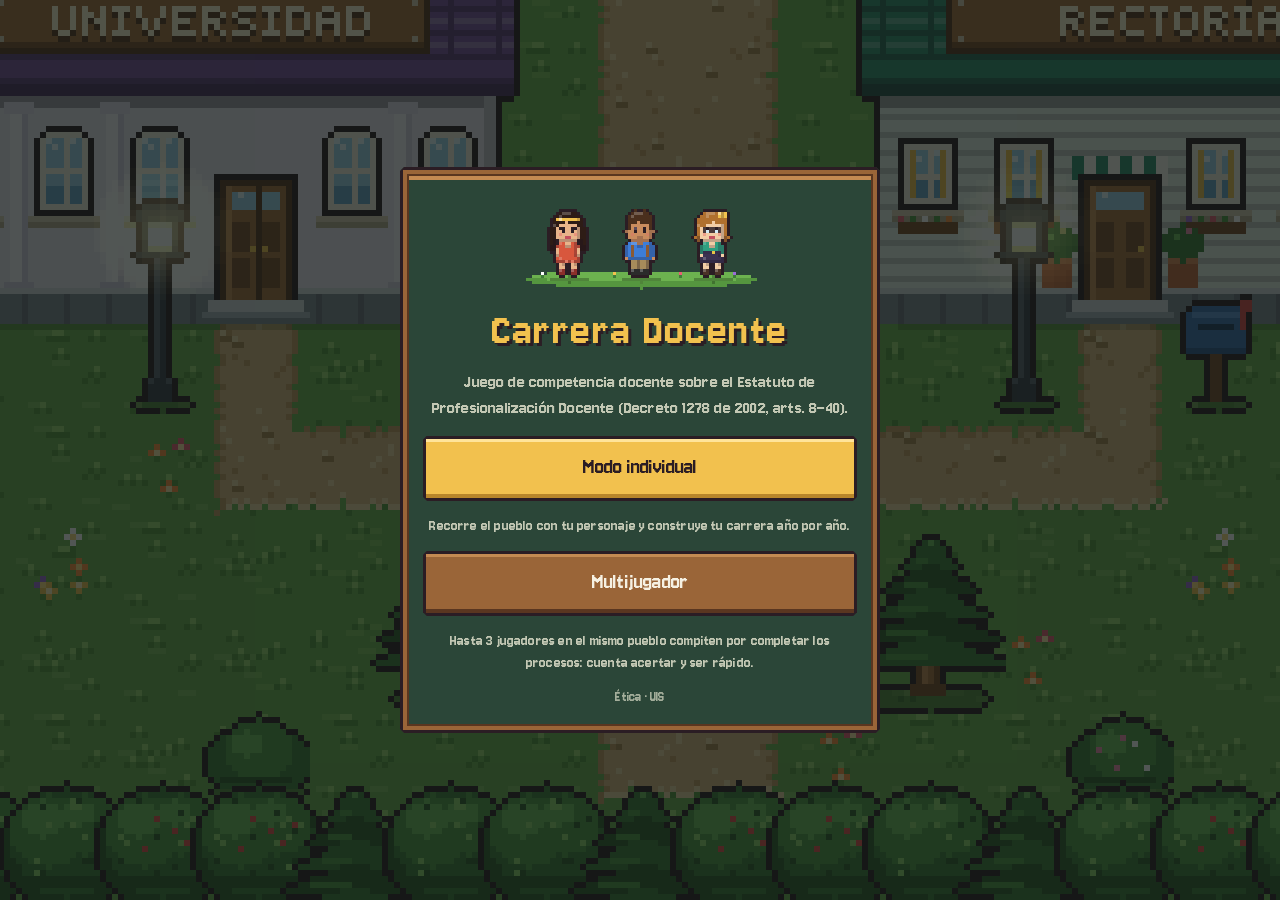
==== index.html @ 6995656c "Pixel art completo, paso a paso del concurso y bancos de preguntas de ejemplo - Mapa, edificios, per" ====
<!DOCTYPE html>
<html lang="es">
<head>
  <meta charset="UTF-8">
  <meta name="viewport" content="width=device-width, initial-scale=1.0, maximum-scale=1.0, user-scalable=no, viewport-fit=cover">
  <meta name="theme-color" content="#17241f">
  <title>Carrera Docente — Estatuto de Profesionalización</title>
  <link rel="preload" href="lib/fuentes/jersey-10-latin-400-normal.woff2" as="font" type="font/woff2" crossorigin>
  <link rel="stylesheet" href="estilos.css?v=20261116a">
</head>
<body class="modo-mapa">
  <div id="juego"></div>

  <!-- Barra superior -->
  <header id="hud" class="oculto">
    <div class="hud-cabecera">
      <span id="hud-avatar"></span>
      <div id="hud-objetivo">Objetivo</div>
    </div>
    <div id="hud-indicadores" class="indicadores"></div>
    <div class="hud-fila chips">
      <span class="chip" id="hud-anio">Año 1</span>
      <span class="chip" id="hud-situacion">Aspirante</span>
      <span class="chip" id="hud-arts">0</span>
    </div>
  </header>

  <div id="aviso"></div>

  <!-- Interior de un edificio / carta -->
  <section id="interior" class="oculto">
    <div class="int-caja">
      <div class="int-cabecera">
        <span id="int-icono"></span>
        <div>
          <div id="int-nombre">Edificio</div>
          <div id="int-arts"></div>
        </div>
      </div>
      <div id="int-cuerpo"></div>
      <div id="int-pie"></div>
    </div>
  </section>

  <!-- Menú principal -->
  <section id="menu" class="pantalla">
    <div class="pantalla-caja">
      <div id="menu-escena" class="escena-menu"></div>
      <h1 id="titulo">Carrera Docente</h1>
      <p id="subtitulo" class="suave centrado"></p>
      <button id="btn-individual" class="btn-principal btn-grande">Modo individual</button>
      <p class="suave pequeno centrado">Recorre el pueblo con tu personaje y construye tu carrera año por año.</p>
      <a href="multijugador.html" class="btn-secundario btn-enlace btn-grande">Multijugador</a>
      <p class="suave pequeno centrado">Hasta 3 jugadores en el mismo pueblo compiten por completar los procesos: cuenta acertar y ser rápido.</p>
      <p id="creditos" class="pie"></p>
    </div>
  </section>

  <!-- 1. Indicaciones -->
  <section id="indicacion" class="pantalla oculto">
    <div class="pantalla-caja">
      <h2>Indicaciones</h2>
      <div id="ind-texto" class="indicacion"></div>
      <ul id="ind-lista" class="instrucciones"></ul>
      <button id="btn-ind-seguir" class="btn-principal btn-grande">Continuar</button>
      <button id="btn-ind-volver" class="btn-secundario">Volver</button>
    </div>
  </section>

  <!-- 2. Selección de personaje -->
  <section id="seleccion" class="pantalla oculto">
    <div class="pantalla-caja ancha">
      <h2 id="sel-titulo">Escoge un personaje</h2>
      <p class="suave centrado">Cada uno empieza con indicadores distintos.</p>
      <div id="lista-personajes" class="lista-personajes"></div>
      <div class="barra-fija">
        <button id="btn-sel-seguir" class="btn-principal btn-grande" disabled>Toca un personaje</button>
      </div>
      <button id="btn-volver-menu" class="btn-secundario">Volver</button>
    </div>
  </section>

  <!-- 3. El concurso docente (art. 7) -->
  <section id="intro-concurso" class="pantalla oculto">
    <div class="pantalla-caja">
      <div id="ic-escena" class="icono-grande"></div>
      <h2 id="ic-titulo">Concurso docente</h2>
      <div id="ic-texto" class="indicacion"></div>
      <button id="btn-ic-seguir" class="btn-principal btn-grande">Ver la convocatoria</button>
    </div>
  </section>

  <!-- 4. Convocatoria e inscripción -->
  <section id="convocatoria" class="pantalla oculto">
    <div class="pantalla-caja">
      <h2 id="cv-titulo">Convocatoria</h2>
      <div class="convocatoria">
        <div id="cv-emisor" class="conv-emisor"></div>
        <p id="cv-texto" class="conv-texto"></p>
      </div>
      <div id="cv-resultado" class="oculto"></div>
      <button id="btn-inscribirse" class="btn-principal btn-grande">Inscribirse</button>
      <button id="btn-ir-mapa" class="btn-principal btn-grande oculto">Ir al pueblo</button>
    </div>
  </section>

  <!-- Pantalla final -->
  <section id="final" class="pantalla oculto">
    <div class="pantalla-caja">
      <div class="icono-grande" id="fin-icono"></div>
      <h2 id="fin-titulo">Fin</h2>
      <p id="fin-texto" class="centrado"></p>
      <ul id="fin-indicadores" class="lista-articulos"></ul>
      <p class="suave">Tu trayectoria:</p>
      <ul id="fin-historial" class="historial"></ul>
      <p class="suave">Artículos que descubriste:</p>
      <ul id="fin-articulos" class="lista-articulos"></ul>
      <button id="btn-reiniciar" class="btn-principal btn-grande">Jugar de nuevo</button>
    </div>
  </section>

  <script src="lib/phaser.min.js?v=20261116a"></script>
  <script src="mapa.js?v=20261116a"></script>
  <script src="contenido.js?v=20261116a"></script>
  <script src="pixel.js?v=20261116a"></script>
  <script src="comun.js?v=20261116a"></script>
  <script src="sprites.js?v=20261116a"></script>
  <script src="juego.js?v=20261116a"></script>
</body>
</html>
---- estilos.css ----
/* ==========================================================================
   ESTILOS — interfaz en pixel art: pizarra, madera, tiza y papel.
   ========================================================================== */

/* Jersey 10 (OFL): fuente pixelada con letras bien diferenciadas (la C no parece O) */
@font-face {
  font-family: "Jersey 10";
  src: url("lib/fuentes/jersey-10-latin-400-normal.woff2") format("woff2");
  font-weight: 100 900;
  font-style: normal;
  font-display: swap;
}

:root {
  --fondo: #17241f;
  --pizarra: #2b4638;
  --pizarra-2: #345542;
  --pizarra-osc: #1f3329;
  --madera: #9a6538;
  --madera-clara: #c48a52;
  --madera-osc: #5a3620;
  --tiza: #f6f1e3;
  --tiza-suave: #c3c8b4;
  --acento: #f2c14e;
  --acento-claro: #ffe49a;
  --acento-osc: #b8862a;
  --papel: #f6ecd2;
  --papel-osc: #d6c39b;
  --tinta: #2b1d24;
  --contorno: #2b1d24;
  --bien: #79c96e;
  --bien-osc: #3f8a46;
  --mal: #e0685a;
  --mal-osc: #9c3e34;
  --exp: #e0a458;
  --form: #8fb8ff;
  --pop: #f2c14e;
  --des: #79c96e;
  --muesca: polygon(4px 0, calc(100% - 4px) 0, 100% 4px, 100% calc(100% - 4px), calc(100% - 4px) 100%, 4px 100%, 0 calc(100% - 4px), 0 4px);
}

* { box-sizing: border-box; margin: 0; padding: 0; font-synthesis: none; }

html {
  -webkit-text-size-adjust: 100%;
  text-size-adjust: 100%;
}
html, body {
  width: 100%;
  height: 100%;
  overflow: hidden;
  background: var(--fondo);
  color: var(--tiza);
  font-family: "Jersey 10", ui-monospace, monospace;
  font-size: 19px;
  line-height: 1.35;
  letter-spacing: .01em;
  -webkit-tap-highlight-color: transparent;
  -webkit-user-select: none;
  user-select: none;
}
img, canvas { image-rendering: pixelated; image-rendering: crisp-edges; }
.ico-px { image-rendering: pixelated; vertical-align: middle; flex-shrink: 0; }
.retrato-px { image-rendering: pixelated; display: block; }

#juego { position: fixed; inset: 0; height: 100vh; height: 100dvh; touch-action: none; }
#juego canvas { display: block; }
.oculto { display: none !important; }

h1, h2, h3 { font-weight: 400; letter-spacing: .03em; }
h1 { font-size: 2.4rem; line-height: 1.1; text-align: center; color: var(--acento); text-shadow: 3px 3px 0 var(--contorno); }
h2 { font-size: 1.6rem; color: var(--acento); text-align: center; text-shadow: 2px 2px 0 var(--contorno); }
h3 { font-size: 1.15rem; color: var(--acento); }
.suave { color: var(--tiza-suave); }
.centrado { text-align: center; }
.pequeno { font-size: .85rem; }

/* ======================= marcos y botones pixel ======================= */

.px-panel {
  background: var(--pizarra);
  border: 3px solid var(--contorno);
  box-shadow: inset 0 0 0 4px var(--madera), inset 0 0 0 6px var(--madera-osc), inset 0 6px 0 4px var(--madera-clara);
  clip-path: var(--muesca);
}

button, .btn-enlace {
  font: inherit;
  font-weight: 400;
  cursor: pointer;
  border: 3px solid var(--contorno);
  border-radius: 0;
  padding: 11px 14px 13px;
  text-align: left;
  color: var(--tiza);
  background: var(--pizarra-2);
  box-shadow: inset 0 -4px 0 0 var(--pizarra-osc), inset 0 3px 0 0 rgba(255,255,255,.12);
  clip-path: var(--muesca);
  touch-action: manipulation;
  -webkit-tap-highlight-color: transparent;
  transition: transform .06s;
}
button:active:not(:disabled), .btn-enlace:active { transform: translateY(2px); box-shadow: inset 0 -2px 0 0 var(--pizarra-osc); }
button:disabled { opacity: .45; cursor: not-allowed; }
.btn-enlace { display: block; text-decoration: none; text-align: center; }

.btn-principal {
  background: var(--acento);
  color: var(--tinta);
  text-align: center;
  width: 100%;
  font-weight: 400;
  box-shadow: inset 0 -4px 0 0 var(--acento-osc), inset 0 3px 0 0 var(--acento-claro);
}
.btn-principal:active:not(:disabled) { box-shadow: inset 0 -2px 0 0 var(--acento-osc); }
.btn-opcion { width: 100%; }
.btn-secundario {
  background: var(--madera);
  color: var(--tiza);
  text-align: center;
  width: 100%;
  box-shadow: inset 0 -4px 0 0 var(--madera-osc), inset 0 3px 0 0 var(--madera-clara);
}
.btn-grande { font-size: 1.15rem; padding: 14px 16px 16px; }
.btn-centrado { text-align: center; }
@media (hover: hover) {
  .btn-opcion:hover:not(:disabled) { filter: brightness(1.1); }
  .btn-principal:hover:not(:disabled), .btn-secundario:hover:not(:disabled) { filter: brightness(1.06); }
}

.chip {
  display: inline-flex;
  align-items: center;
  gap: 5px;
  font-size: .78rem;
  font-weight: 400;
  padding: 2px 8px 3px;
  background: var(--pizarra-osc);
  border: 2px solid var(--contorno);
  color: var(--tiza);
  white-space: nowrap;
}

/* ============================ barra superior ============================ */

#hud {
  position: fixed;
  top: 0; left: 0; right: 0;
  z-index: 10;
  max-width: 660px;
  margin: 0 auto;
  padding: max(10px, env(safe-area-inset-top)) 14px 11px;
  background: var(--pizarra);
  border: 3px solid var(--contorno);
  border-top: none;
  box-shadow: inset 0 -4px 0 0 var(--madera), inset 0 -6px 0 0 var(--madera-osc), 0 4px 0 0 rgba(0,0,0,.25);
  pointer-events: none;
}
.hud-cabecera { display: flex; align-items: center; gap: 8px; margin-bottom: 6px; }
#hud-avatar { display: flex; flex-shrink: 0; }
#hud-objetivo { font-size: .9rem; font-weight: 400; color: var(--acento); line-height: 1.2; text-shadow: 1px 1px 0 var(--contorno); }
.hud-fila { display: flex; align-items: center; gap: 8px; }
.hud-fila.chips { margin-top: 7px; flex-wrap: wrap; gap: 6px; }

.indicadores { display: grid; grid-template-columns: 1fr 1fr; gap: 5px 14px; }
.ind { display: flex; align-items: center; gap: 6px; font-size: .8rem; }
.ind-valor { min-width: 2.2ch; text-align: right; font-weight: 400; font-size: .82rem; }
.barra {
  position: relative;
  flex: 1;
  height: 11px;
  background: var(--pizarra-osc);
  border: 2px solid var(--contorno);
}
.barra-relleno {
  height: 100%;
  width: 50%;
  background: var(--acento);
  background-image: repeating-linear-gradient(90deg, transparent 0 5px, rgba(0,0,0,.22) 5px 6px), linear-gradient(rgba(255,255,255,.28) 0 2px, transparent 2px);
  transition: width .5s steps(10);
}
.barra-relleno.ind-experiencia { background-color: var(--exp); }
.barra-relleno.ind-formacion { background-color: var(--form); }
.barra-relleno.ind-popularidad { background-color: var(--pop); }
.barra-relleno.ind-desempeno { background-color: var(--des); }

/* =============================== avisos =============================== */

#aviso {
  position: fixed;
  left: 50%;
  top: calc(var(--alto-hud, 0px) + 12px);
  transform: translate(-50%, -12px);
  z-index: 15;
  display: flex;
  align-items: center;
  gap: 8px;
  max-width: min(92vw, 460px);
  padding: 9px 14px 10px;
  background: var(--papel);
  color: var(--tinta);
  border: 3px solid var(--contorno);
  box-shadow: inset 0 -3px 0 0 var(--papel-osc), 0 4px 0 0 rgba(0,0,0,.3);
  clip-path: var(--muesca);
  font-weight: 400;
  font-size: .92rem;
  line-height: 1.25;
  opacity: 0;
  transition: opacity .2s, transform .2s;
  pointer-events: none;
}
#aviso.visible { opacity: 1; transform: translate(-50%, 0); }

/* ======================= panel de edificios y cartas ======================= */

#interior {
  position: fixed;
  inset: 0;
  z-index: 20;
  background: rgba(10, 16, 13, .55);
  display: flex;
  align-items: flex-end;
  justify-content: center;
  animation: aparecer .2s;
}
.int-caja {
  width: 100%;
  max-width: 660px;
  max-height: 88vh;
  max-height: 88dvh;
  display: flex;
  flex-direction: column;
  background: var(--pizarra);
  border: 3px solid var(--contorno);
  border-bottom: none;
  box-shadow: inset 0 4px 0 0 var(--madera), inset 0 6px 0 0 var(--madera-osc), inset 4px 0 0 0 var(--madera), inset -4px 0 0 0 var(--madera);
  animation: subir .25s steps(5);
}
.int-cabecera {
  display: flex;
  align-items: center;
  gap: 12px;
  padding: 16px 18px 12px;
  border-bottom: 3px dashed rgba(246, 241, 227, .22);
  margin: 0 4px;
}
#int-icono { display: flex; }
#int-nombre { font-weight: 400; font-size: 1.15rem; text-shadow: 2px 2px 0 var(--contorno); }
#int-arts { font-size: .8rem; color: var(--acento); }
#int-cuerpo {
  padding: 14px 18px 0;
  overflow-y: auto;
  display: flex;
  flex-direction: column;
  gap: 13px;
  -webkit-overflow-scrolling: touch;
  overscroll-behavior: contain;
}
#int-cuerpo { flex: 1 1 auto; min-height: 0; }
#int-cuerpo > :last-child { margin-bottom: 14px; }
/* pie del panel: los botones siempre visibles, sin tapar el contenido */
#int-pie {
  flex: none;
  display: flex;
  flex-direction: column;
  gap: 8px;
  margin: 0 4px;
  padding: 11px 14px max(14px, env(safe-area-inset-bottom));
  border-top: 3px dashed rgba(246, 241, 227, .22);
}
#int-pie:empty { display: none; }

.personaje { font-weight: 400; color: var(--acento); font-size: .95rem; display: flex; align-items: center; gap: 8px; }
.paso { font-size: .78rem; font-weight: 400; text-transform: uppercase; letter-spacing: .08em; color: var(--tiza-suave); }
.titulo-carta { color: var(--acento); font-size: 1.05rem; }
.globo {
  background: var(--pizarra-osc);
  border: 2px solid rgba(246, 241, 227, .25);
  padding: 11px 13px;
  white-space: pre-line;
  font-size: 1rem;
}
.respuesta-elegida { color: var(--tiza-suave); border-left: 4px solid var(--acento); padding-left: 10px; }
.alerta {
  background: var(--papel);
  color: var(--tinta);
  border: 3px solid var(--contorno);
  box-shadow: inset 0 -3px 0 0 var(--papel-osc);
  padding: 10px 12px;
  font-size: .92rem;
  font-weight: 400;
}

/* ============ la pregunta se distingue de las respuestas ============ */

.enunciado {
  font-size: 1.15rem;
  font-weight: 400;
  line-height: 1.38;
  color: var(--tiza);
  padding: 2px 0 2px 12px;
  border-left: 5px solid var(--acento);
  white-space: pre-line;
  text-shadow: 1px 1px 0 var(--contorno);
}
.elige { font-size: .74rem; font-weight: 400; text-transform: uppercase; letter-spacing: .1em; color: var(--tiza-suave); margin-bottom: -5px; }
.opciones { display: flex; flex-direction: column; gap: 10px; }
.opciones.respuestas { counter-reset: respuesta; }
.opciones.respuestas .btn-opcion {
  counter-increment: respuesta;
  display: flex;
  align-items: center;
  gap: 12px;
  background: var(--papel);
  color: var(--tinta);
  box-shadow: inset 0 -4px 0 0 var(--papel-osc), inset 0 3px 0 0 #fffaf0;
  font-size: .98rem;
  line-height: 1.3;
}
.opciones.respuestas .btn-opcion::before {
  content: counter(respuesta, upper-alpha);
  flex: 0 0 28px;
  height: 28px;
  display: grid;
  place-items: center;
  background: var(--madera);
  color: var(--tiza);
  border: 2px solid var(--contorno);
  font-weight: 400;
  font-size: .9rem;
  box-shadow: inset 0 -3px 0 0 var(--madera-osc);
}
/* Modo prueba: la correcta en verde y las incorrectas en rojo */
.opciones.respuestas .btn-opcion.op-correcta { background: #b8e3a3; box-shadow: inset 0 -4px 0 0 #6fae5e, inset 0 3px 0 0 #dcf3cf; }
.opciones.respuestas .btn-opcion.op-incorrecta { background: #f1aaa0; box-shadow: inset 0 -4px 0 0 #c4675b, inset 0 3px 0 0 #fbd6d0; }
.opciones.respuestas .btn-opcion.op-correcta::before { background: var(--bien-osc); }
.opciones.respuestas .btn-opcion.op-incorrecta::before { background: var(--mal-osc); }
.aviso-prueba { font-size: .74rem; color: var(--tiza-suave); text-align: center; margin-top: -4px; }

/* ===================== resultados y artículos ===================== */

.tarjeta-articulo {
  background: var(--papel);
  color: var(--tinta);
  border: 3px solid var(--contorno);
  box-shadow: inset 0 -4px 0 0 var(--papel-osc), inset 0 3px 0 0 #fffaf0;
  clip-path: var(--muesca);
  padding: 12px 14px 14px;
}
.art-titulo { display: flex; align-items: center; gap: 7px; font-weight: 400; font-size: .82rem; letter-spacing: .04em; text-transform: uppercase; color: #7a4f1a; }
.tarjeta-articulo p { margin-top: 6px; }

.efectos { display: flex; flex-wrap: wrap; gap: 6px; }
.efecto { display: inline-flex; align-items: center; gap: 5px; font-weight: 400; padding: 3px 9px; font-size: .85rem; border: 2px solid var(--contorno); }
.efecto.positivo { background: #c9eebd; color: #1f5a2a; }
.efecto.negativo { background: #f6cdc6; color: #7a2418; }
.efecto.neutro { background: #e9e4d4; color: #4a4a4a; }

.tabla { background: var(--pizarra-osc); border: 2px solid rgba(246,241,227,.2); padding: 6px 12px; }
.fila { display: flex; justify-content: space-between; gap: 12px; padding: 7px 0; border-bottom: 2px dashed rgba(246,241,227,.14); font-size: .92rem; }
.fila:last-child { border-bottom: none; }
.fila.total { font-weight: 400; color: var(--acento); font-size: 1.02rem; }
.fila-valor { font-weight: 400; white-space: nowrap; }
.fila-nota { font-size: .78rem; color: var(--tiza-suave); margin-top: 2px; }
.fila-texto { display: flex; flex-direction: column; }

.oportunidad { padding: 11px 13px; font-weight: 400; border: 3px solid var(--contorno); clip-path: var(--muesca); display: flex; align-items: center; gap: 10px; }
.oportunidad.vacante { background: #bfe6b0; color: #1f4a22; box-shadow: inset 0 -4px 0 0 #7cb86b; }
.oportunidad.provisional { background: #f7df9a; color: #5a4210; box-shadow: inset 0 -4px 0 0 #c9a54a; }
.oportunidad.reemplazo, .oportunidad.ninguna { background: #f3b9ae; color: #5a1e14; box-shadow: inset 0 -4px 0 0 #c47466; }

.resultado-pregunta { padding: 14px; text-align: center; display: flex; flex-direction: column; align-items: center; gap: 4px; border: 3px solid var(--contorno); clip-path: var(--muesca); }
.resultado-pregunta.bien { background: #bfe6b0; color: #1f4a22; box-shadow: inset 0 -4px 0 0 #7cb86b; }
.resultado-pregunta.mal { background: #f3b9ae; color: #5a1e14; box-shadow: inset 0 -4px 0 0 #c47466; }
.resultado-pregunta.neutro { background: var(--papel); color: var(--tinta); box-shadow: inset 0 -4px 0 0 var(--papel-osc); }
.rp-titulo { font-weight: 400; font-size: 1.25rem; }
.rp-puntos { font-weight: 400; }

/* ========================= pantallas completas ========================= */

.pantalla {
  position: fixed;
  inset: 0;
  z-index: 30;
  height: 100vh;
  height: 100dvh;
  background: rgba(14, 22, 18, .72);
  display: flex;
  align-items: flex-start;
  justify-content: center;
  padding: 18px 14px;
  overflow-y: auto;
  -webkit-overflow-scrolling: touch;
}
.pantalla-caja {
  width: 100%;
  max-width: 480px;
  margin: auto 0;
  display: flex;
  flex-direction: column;
  gap: 14px;
  padding: 22px 20px 22px;
  background: var(--pizarra);
  border: 3px solid var(--contorno);
  box-shadow: inset 0 0 0 4px var(--madera), inset 0 0 0 6px var(--madera-osc), inset 0 6px 0 4px var(--madera-clara);
  clip-path: var(--muesca);
  animation: aparecer .25s;
}
.pantalla-caja.ancha { max-width: 760px; }
.icono-grande { display: flex; justify-content: center; }
.pie { font-size: .78rem; color: var(--tiza-suave); text-align: center; opacity: .8; }

.instrucciones { list-style: none; display: flex; flex-direction: column; gap: 8px; background: var(--pizarra-osc); border: 2px solid rgba(246,241,227,.2); padding: 11px 13px; font-size: .92rem; }
.instrucciones li { display: flex; align-items: flex-start; gap: 8px; }
.indicacion { background: var(--papel); color: var(--tinta); border: 3px solid var(--contorno); box-shadow: inset 0 -4px 0 0 var(--papel-osc); padding: 14px 16px; font-size: 1.02rem; line-height: 1.45; }
.indicacion b { color: #7a4f1a; }

/* convocatoria (aviso oficial) */
.convocatoria { background: #fbf8f0; color: var(--tinta); border: 3px solid var(--contorno); box-shadow: inset 0 -4px 0 0 #d9d2bf; padding: 14px 16px; display: flex; flex-direction: column; gap: 8px; }
.conv-emisor { font-weight: 400; font-size: .8rem; letter-spacing: .06em; text-transform: uppercase; color: #3b6fb6; border-bottom: 2px solid #3b6fb6; padding-bottom: 6px; }
.conv-texto { font-size: .95rem; line-height: 1.45; }
.etapas { list-style: none; display: flex; flex-direction: column; gap: 8px; counter-reset: etapa; }
.etapas li { counter-increment: etapa; display: flex; gap: 10px; align-items: flex-start; background: var(--pizarra-osc); border: 2px solid rgba(246,241,227,.18); padding: 9px 11px; font-size: .92rem; }
.etapas li::before { content: counter(etapa); flex: 0 0 24px; height: 24px; display: grid; place-items: center; background: var(--acento); color: var(--tinta); border: 2px solid var(--contorno); font-weight: 400; }
.etapas b { color: var(--acento); }

/* selección de personaje */
.lista-personajes { display: grid; gap: 12px; }
@media (min-width: 960px) { .pantalla-caja.ancha .lista-personajes { grid-template-columns: repeat(3, 1fr); } }
.tarjeta-personaje {
  display: flex;
  flex-direction: column;
  gap: 8px;
  background: var(--pizarra-2);
  color: var(--tiza);
  padding: 13px 13px 15px;
  text-align: left;
}
.tarjeta-personaje.elegido { background: #4a6a3a; box-shadow: inset 0 0 0 3px var(--acento), inset 0 -4px 0 0 var(--pizarra-osc); }
.pj-cabecera { display: flex; align-items: center; gap: 12px; }
.pj-retrato { background: #8fce70; border: 2px solid var(--contorno); padding: 3px 6px 0; box-shadow: inset 0 -6px 0 0 #6cb24f; flex-shrink: 0; }
.pj-nombre { font-weight: 400; font-size: 1.2rem; text-shadow: 2px 2px 0 var(--contorno); }
.pj-perfil { font-size: .85rem; color: var(--acento); }
.pj-desc { font-size: .88rem; color: var(--tiza-suave); }
.pj-inds { display: grid; gap: 6px; }
.pj-ind { display: flex; flex-direction: column; gap: 2px; }
.pj-ind-cab { display: flex; align-items: center; gap: 6px; font-size: .82rem; font-weight: 400; }
.pj-ind-cab .barra { margin-left: 4px; }
.pj-ind-desc { font-size: .74rem; color: var(--tiza-suave); padding-left: 26px; line-height: 1.25; }
.pj-nota { font-size: .78rem; border-left: 4px solid var(--acento); padding-left: 8px; color: var(--tiza-suave); }

.lista-articulos { list-style: none; display: flex; flex-wrap: wrap; gap: 6px; }
.lista-articulos li { background: var(--pizarra-osc); border: 2px solid var(--contorno); padding: 3px 9px; font-size: .82rem; display: inline-flex; align-items: center; gap: 5px; }
.historial { list-style: none; display: flex; flex-direction: column; gap: 4px; font-size: .86rem; background: var(--pizarra-osc); border: 2px solid rgba(246,241,227,.2); padding: 10px 12px; max-height: 30vh; overflow-y: auto; overscroll-behavior: contain; }

@keyframes aparecer { from { opacity: 0; } to { opacity: 1; } }
@keyframes subir { from { transform: translateY(40px); } to { transform: none; } }

/* ============================ celulares ============================ */

input { font-size: 19px; font-family: inherit; }

@media (orientation: landscape) and (max-height: 500px) {
  #hud { display: flex; flex-wrap: wrap; align-items: center; column-gap: 10px; padding: 6px 12px 9px; max-width: 780px; }
  .hud-cabecera { flex: 1; min-width: 0; margin-bottom: 0; }
  .hud-cabecera #hud-objetivo { white-space: nowrap; overflow: hidden; text-overflow: ellipsis; }
  .hud-fila.chips { order: 1; margin-top: 0; }
  #hud-indicadores { order: 2; width: 100%; margin-top: 4px; grid-template-columns: repeat(4, 1fr); gap: 4px 10px; }
  .chip { font-size: .7rem; padding: 1px 7px 2px; }
  .int-caja { max-height: 96vh; max-height: 96dvh; }
}
@media (max-width: 340px) {
  #hud { padding: 8px 10px 9px; }
  .indicadores { gap: 4px 8px; }
  .chip { font-size: .7rem; padding: 1px 6px 2px; }
  h1 { font-size: 1.75rem; }
  .pantalla-caja { padding: 18px 14px; }
}

/* ============================ extras de la interfaz ============================ */

#hud-avatar canvas { width: 48px; height: 39px; background: #8fce70; border: 2px solid var(--contorno); box-shadow: inset 0 -5px 0 0 #6cb24f; }
.chip .ico-px { width: 16px; height: 16px; }
.ind .ico-px { width: 20px; height: 20px; }
.escena-menu { display: flex; justify-content: center; margin: -4px 0 2px; }
.escena-menu canvas { max-width: 100%; height: auto; }
.icono-grande { gap: 14px; align-items: flex-end; }
.barra-fija {
  position: -webkit-sticky;
  position: sticky;
  bottom: -4px;
  z-index: 2;
  margin: 0 -8px;
  padding: 10px 8px 6px;
  background: var(--pizarra);
}
.peso { display: inline-block; font-size: .72rem; font-weight: 400; padding: 0 6px; background: var(--madera); color: var(--tiza); border: 2px solid var(--contorno); margin-left: 2px; }
.nivel { display: inline-block; padding: 0 6px; margin-left: 6px; background: var(--acento); color: var(--tinta); border: 2px solid var(--contorno); letter-spacing: .04em; }
.motivo { display: block; font-size: .76rem; font-weight: 400; opacity: .9; margin-top: 4px; }
.btn-curso { display: flex; flex-direction: column; gap: 4px; }
.curso-nombre { display: flex; align-items: center; flex-wrap: wrap; gap: 6px; font-weight: 400; }
.curso-detalle { display: flex; align-items: center; flex-wrap: wrap; gap: 4px; font-size: .8rem; font-weight: 400; color: var(--tiza-suave); }
.efectos-cortos { display: inline-flex; gap: 6px; }
.efectos-cortos > span { display: inline-flex; align-items: center; gap: 2px; font-weight: 400; color: var(--tiza); }
.efectos-cortos .ico-px { width: 16px; height: 16px; }
.fila-ico { display: inline-flex; align-items: center; gap: 7px; }
.fila-ico .ico-px { width: 18px; height: 18px; }
.pj-ind-nombre { min-width: 5.6em; }
.pj-ind-cab .barra { min-width: 48px; }
.lista-articulos li .ico-px, .efecto .ico-px { width: 16px; height: 16px; }
.personaje canvas { width: 32px; height: 26px; background: #8fce70; border: 2px solid var(--contorno); box-shadow: inset 0 -4px 0 0 #6cb24f; flex-shrink: 0; }
.instrucciones .ico-px { width: 20px; height: 20px; margin-top: 1px; }
#aviso .ico-px { width: 20px; height: 20px; }
.btn-opcion.elegida { outline: 3px solid var(--acento); outline-offset: -6px; }
#cv-resultado { display: flex; flex-direction: column; gap: 10px; }
.resultado-pregunta .rp-puntos { font-weight: 400; font-size: .95rem; line-height: 1.35; }
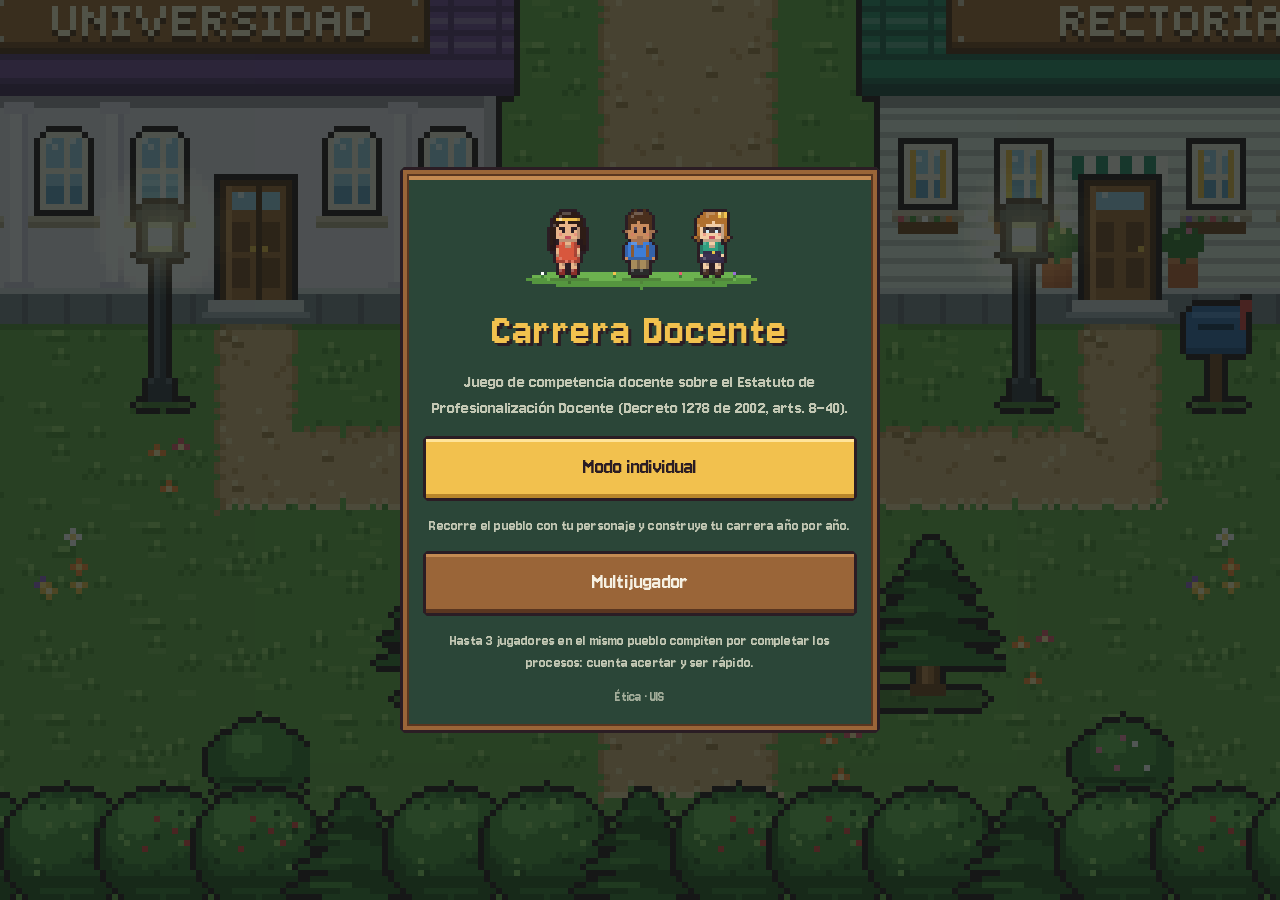
==== commit 76fb2c60: "Nombres completos en el podio, la sala y el mapa (sin cortar con ...) Co-Authored-By: Claude Opus 5." ====
--- a/index.html
+++ b/index.html
@@ -6,7 +6,7 @@
   <meta name="theme-color" content="#17241f">
   <title>Carrera Docente — Estatuto de Profesionalización</title>
   <link rel="preload" href="lib/fuentes/jersey-10-latin-400-normal.woff2" as="font" type="font/woff2" crossorigin>
-  <link rel="stylesheet" href="estilos.css?v=20261116a">
+  <link rel="stylesheet" href="estilos.css?v=20261116b">
 </head>
 <body class="modo-mapa">
   <div id="juego"></div>
@@ -119,12 +119,12 @@
     </div>
   </section>
 
-  <script src="lib/phaser.min.js?v=20261116a"></script>
-  <script src="mapa.js?v=20261116a"></script>
-  <script src="contenido.js?v=20261116a"></script>
-  <script src="pixel.js?v=20261116a"></script>
-  <script src="comun.js?v=20261116a"></script>
-  <script src="sprites.js?v=20261116a"></script>
-  <script src="juego.js?v=20261116a"></script>
+  <script src="lib/phaser.min.js?v=20261116b"></script>
+  <script src="mapa.js?v=20261116b"></script>
+  <script src="contenido.js?v=20261116b"></script>
+  <script src="pixel.js?v=20261116b"></script>
+  <script src="comun.js?v=20261116b"></script>
+  <script src="sprites.js?v=20261116b"></script>
+  <script src="juego.js?v=20261116b"></script>
 </body>
 </html>
--- a/estilos.css
+++ b/estilos.css
@@ -463,7 +463,7 @@
 @media (orientation: landscape) and (max-height: 500px) {
   #hud { display: flex; flex-wrap: wrap; align-items: center; column-gap: 10px; padding: 6px 12px 9px; max-width: 780px; }
   .hud-cabecera { flex: 1; min-width: 0; margin-bottom: 0; }
-  .hud-cabecera #hud-objetivo { white-space: nowrap; overflow: hidden; text-overflow: ellipsis; }
+  .hud-cabecera #hud-objetivo { font-size: .85rem; }
   .hud-fila.chips { order: 1; margin-top: 0; }
   #hud-indicadores { order: 2; width: 100%; margin-top: 4px; grid-template-columns: repeat(4, 1fr); gap: 4px 10px; }
   .chip { font-size: .7rem; padding: 1px 7px 2px; }
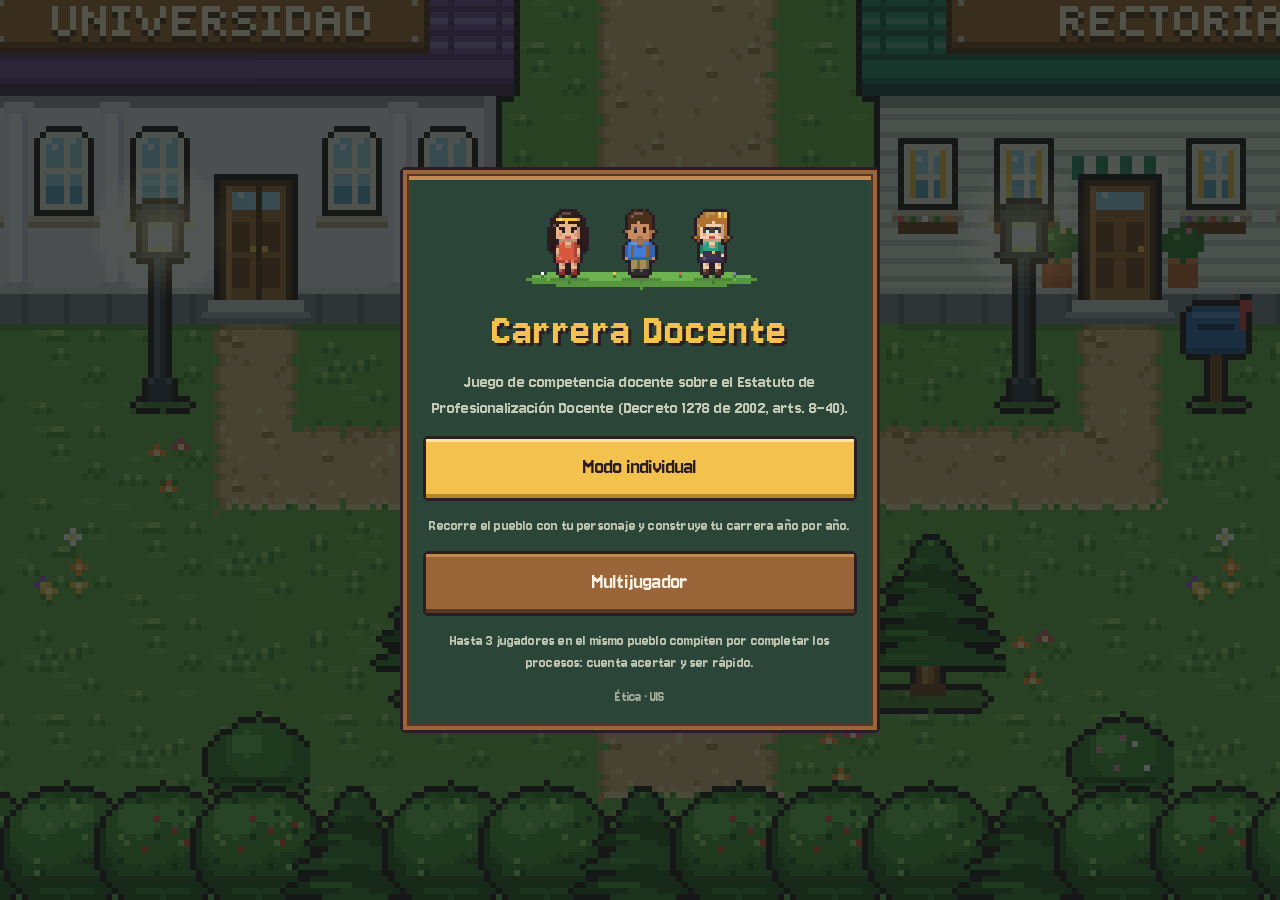
==== commit 4b321eb1: "Arreglos urgentes del multijugador - Se pueden escribir todas las letras (a, d, s, w, espacios, tild" ====
--- a/index.html
+++ b/index.html
@@ -6,7 +6,7 @@
   <meta name="theme-color" content="#17241f">
   <title>Carrera Docente — Estatuto de Profesionalización</title>
   <link rel="preload" href="lib/fuentes/jersey-10-latin-400-normal.woff2" as="font" type="font/woff2" crossorigin>
-  <link rel="stylesheet" href="estilos.css?v=20261116b">
+  <link rel="stylesheet" href="estilos.css?v=20261116c">
 </head>
 <body class="modo-mapa">
   <div id="juego"></div>
@@ -16,6 +16,7 @@
     <div class="hud-cabecera">
       <span id="hud-avatar"></span>
       <div id="hud-objetivo">Objetivo</div>
+      <button id="btn-menu" class="btn-menu" aria-label="Menú" title="Menú"><img class="ico-px" data-ico="menu" alt=""></button>
     </div>
     <div id="hud-indicadores" class="indicadores"></div>
     <div class="hud-fila chips">
@@ -104,6 +105,17 @@
     </div>
   </section>
 
+  <!-- Menú durante la partida -->
+  <section id="pausa" class="pantalla oculto">
+    <div class="pantalla-caja">
+      <h2>Menú</h2>
+      <button id="btn-pausa-seguir" class="btn-principal btn-grande">Seguir jugando</button>
+      <button id="btn-pausa-nueva" class="btn-secundario">Empezar una partida nueva</button>
+      <button id="btn-pausa-menu" class="btn-secundario">Volver al menú principal</button>
+      <p class="suave pequeno centrado">Si empiezas de nuevo o vuelves al menú, se pierde el progreso de esta partida.</p>
+    </div>
+  </section>
+
   <!-- Pantalla final -->
   <section id="final" class="pantalla oculto">
     <div class="pantalla-caja">
@@ -119,12 +131,12 @@
     </div>
   </section>
 
-  <script src="lib/phaser.min.js?v=20261116b"></script>
-  <script src="mapa.js?v=20261116b"></script>
-  <script src="contenido.js?v=20261116b"></script>
-  <script src="pixel.js?v=20261116b"></script>
-  <script src="comun.js?v=20261116b"></script>
-  <script src="sprites.js?v=20261116b"></script>
-  <script src="juego.js?v=20261116b"></script>
+  <script src="lib/phaser.min.js?v=20261116c"></script>
+  <script src="mapa.js?v=20261116c"></script>
+  <script src="contenido.js?v=20261116c"></script>
+  <script src="pixel.js?v=20261116c"></script>
+  <script src="comun.js?v=20261116c"></script>
+  <script src="sprites.js?v=20261116c"></script>
+  <script src="juego.js?v=20261116c"></script>
 </body>
 </html>
--- a/estilos.css
+++ b/estilos.css
@@ -514,3 +514,17 @@
 .btn-opcion.elegida { outline: 3px solid var(--acento); outline-offset: -6px; }
 #cv-resultado { display: flex; flex-direction: column; gap: 10px; }
 .resultado-pregunta .rp-puntos { font-weight: 400; font-size: .95rem; line-height: 1.35; }
+
+/* botón de menú en la barra superior (la barra no recibe toques, el botón sí) */
+.btn-menu {
+  pointer-events: auto;
+  margin-left: auto;
+  flex-shrink: 0;
+  width: 42px; height: 42px;
+  padding: 0;
+  display: grid; place-items: center;
+  background: var(--madera);
+  box-shadow: inset 0 -4px 0 0 var(--madera-osc), inset 0 3px 0 0 var(--madera-clara);
+}
+.btn-menu .ico-px { width: 20px; height: 22px; }
+#pausa { z-index: 40; }
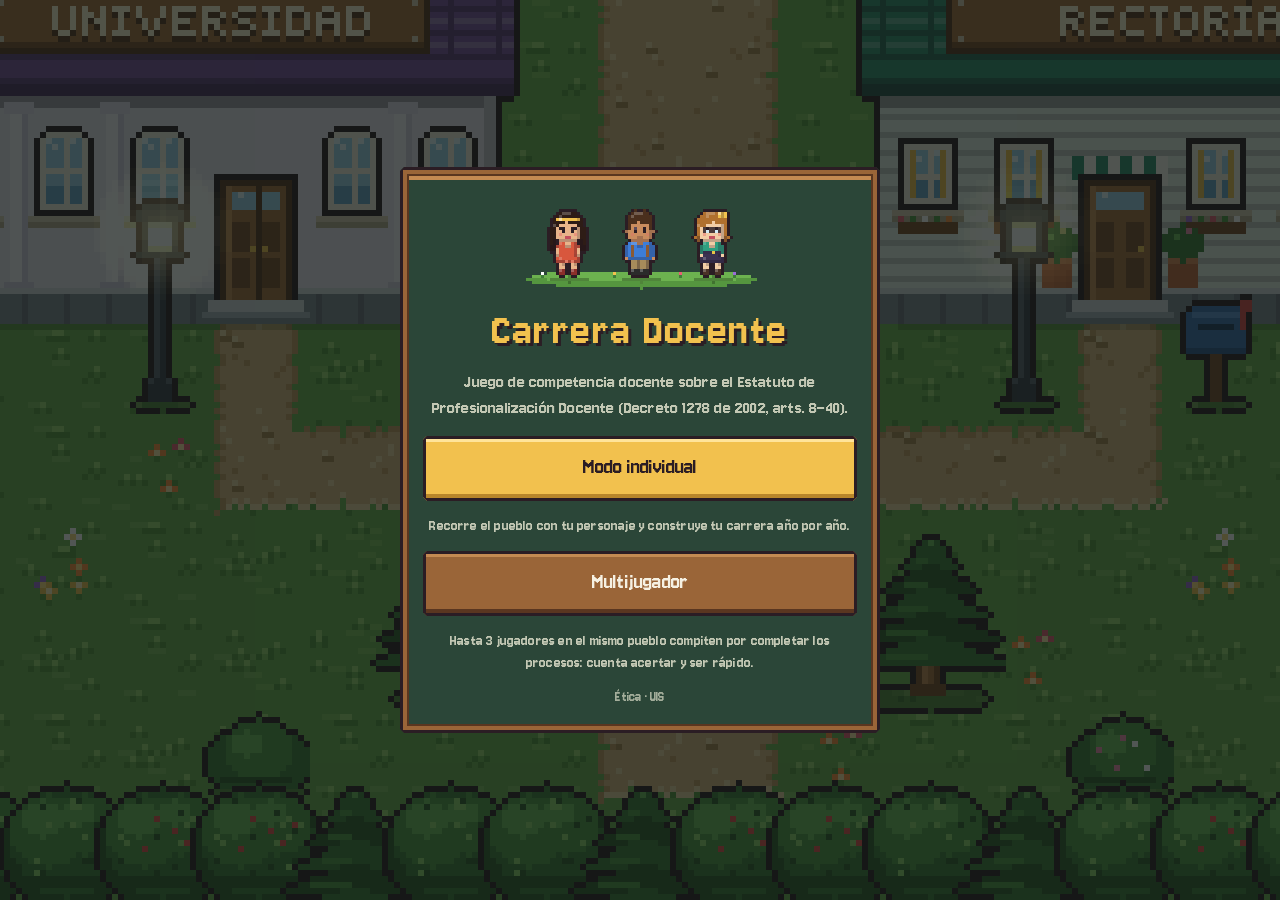
==== commit 814a2154: "Multijugador por años, bancos por año y dificultad, paneles fluidos y cartas visibles - Multijugador" ====
--- a/index.html
+++ b/index.html
@@ -6,7 +6,7 @@
   <meta name="theme-color" content="#17241f">
   <title>Carrera Docente — Estatuto de Profesionalización</title>
   <link rel="preload" href="lib/fuentes/jersey-10-latin-400-normal.woff2" as="font" type="font/woff2" crossorigin>
-  <link rel="stylesheet" href="estilos.css?v=20261116c">
+  <link rel="stylesheet" href="estilos.css?v=20261116d">
 </head>
 <body class="modo-mapa">
   <div id="juego"></div>
@@ -131,12 +131,12 @@
     </div>
   </section>
 
-  <script src="lib/phaser.min.js?v=20261116c"></script>
-  <script src="mapa.js?v=20261116c"></script>
-  <script src="contenido.js?v=20261116c"></script>
-  <script src="pixel.js?v=20261116c"></script>
-  <script src="comun.js?v=20261116c"></script>
-  <script src="sprites.js?v=20261116c"></script>
-  <script src="juego.js?v=20261116c"></script>
+  <script src="lib/phaser.min.js?v=20261116d"></script>
+  <script src="mapa.js?v=20261116d"></script>
+  <script src="contenido.js?v=20261116d"></script>
+  <script src="pixel.js?v=20261116d"></script>
+  <script src="comun.js?v=20261116d"></script>
+  <script src="sprites.js?v=20261116d"></script>
+  <script src="juego.js?v=20261116d"></script>
 </body>
 </html>
--- a/estilos.css
+++ b/estilos.css
@@ -195,6 +195,7 @@
   display: flex;
   align-items: center;
   gap: 8px;
+  width: max-content;            /* sin esto el aviso solo podía usar media pantalla */
   max-width: min(92vw, 460px);
   padding: 9px 14px 10px;
   background: var(--papel);
@@ -221,7 +222,7 @@
   display: flex;
   align-items: flex-end;
   justify-content: center;
-  animation: aparecer .2s;
+  animation: aparecer .14s ease-out;
 }
 .int-caja {
   width: 100%;
@@ -234,7 +235,10 @@
   border: 3px solid var(--contorno);
   border-bottom: none;
   box-shadow: inset 0 4px 0 0 var(--madera), inset 0 6px 0 0 var(--madera-osc), inset 4px 0 0 0 var(--madera), inset -4px 0 0 0 var(--madera);
-  animation: subir .25s steps(5);
+  /* se desliza hacia arriba con transform: lo mueve la tarjeta gráfica y se ve fluido */
+  animation: subir .24s cubic-bezier(.16, .84, .32, 1);
+  will-change: transform;
+  backface-visibility: hidden;
 }
 .int-cabecera {
   display: flex;
@@ -454,7 +458,8 @@
 .historial { list-style: none; display: flex; flex-direction: column; gap: 4px; font-size: .86rem; background: var(--pizarra-osc); border: 2px solid rgba(246,241,227,.2); padding: 10px 12px; max-height: 30vh; overflow-y: auto; overscroll-behavior: contain; }
 
 @keyframes aparecer { from { opacity: 0; } to { opacity: 1; } }
-@keyframes subir { from { transform: translateY(40px); } to { transform: none; } }
+@keyframes subir { from { transform: translate3d(0, 100%, 0); } to { transform: translate3d(0, 0, 0); } }
+@media (prefers-reduced-motion: reduce) { .int-caja, #interior, .pantalla-caja { animation: none; } }
 
 /* ============================ celulares ============================ */
 
@@ -479,11 +484,11 @@
 
 /* ============================ extras de la interfaz ============================ */
 
-#hud-avatar canvas { width: 48px; height: 39px; background: #8fce70; border: 2px solid var(--contorno); box-shadow: inset 0 -5px 0 0 #6cb24f; }
+#hud-avatar .retrato-px { width: 48px; height: 39px; background: #8fce70; border: 2px solid var(--contorno); box-shadow: inset 0 -5px 0 0 #6cb24f; }
 .chip .ico-px { width: 16px; height: 16px; }
 .ind .ico-px { width: 20px; height: 20px; }
 .escena-menu { display: flex; justify-content: center; margin: -4px 0 2px; }
-.escena-menu canvas { max-width: 100%; height: auto; }
+.escena-menu .retrato-px { max-width: 100%; height: auto; display: block; }
 .icono-grande { gap: 14px; align-items: flex-end; }
 .barra-fija {
   position: -webkit-sticky;
@@ -508,7 +513,7 @@
 .pj-ind-nombre { min-width: 5.6em; }
 .pj-ind-cab .barra { min-width: 48px; }
 .lista-articulos li .ico-px, .efecto .ico-px { width: 16px; height: 16px; }
-.personaje canvas { width: 32px; height: 26px; background: #8fce70; border: 2px solid var(--contorno); box-shadow: inset 0 -4px 0 0 #6cb24f; flex-shrink: 0; }
+.personaje .retrato-px { width: 32px; height: 26px; background: #8fce70; border: 2px solid var(--contorno); box-shadow: inset 0 -4px 0 0 #6cb24f; flex-shrink: 0; }
 .instrucciones .ico-px { width: 20px; height: 20px; margin-top: 1px; }
 #aviso .ico-px { width: 20px; height: 20px; }
 .btn-opcion.elegida { outline: 3px solid var(--acento); outline-offset: -6px; }
@@ -528,3 +533,15 @@
 }
 .btn-menu .ico-px { width: 20px; height: 22px; }
 #pausa { z-index: 40; }
+
+/* carpeta de evidencias (evaluación anual sin examen) */
+.carpeta { background: var(--papel); color: var(--tinta); border: 3px solid var(--contorno); box-shadow: inset 0 -4px 0 0 var(--papel-osc); clip-path: var(--muesca); padding: 10px 12px 12px; }
+.evidencias { list-style: none; display: flex; flex-direction: column; gap: 5px; margin-top: 6px; font-size: .92rem; }
+.evidencias li { display: flex; align-items: flex-start; gap: 7px; }
+.evidencias .ico-px { width: 18px; height: 18px; margin-top: 1px; }
+.evidencias small { color: #6a5a4a; }
+
+/* dificultad de la pregunta */
+.nivel.nivel-1 { background: var(--bien); }
+.nivel.nivel-2 { background: var(--acento); }
+.nivel.nivel-3 { background: var(--mal); color: #fff; }
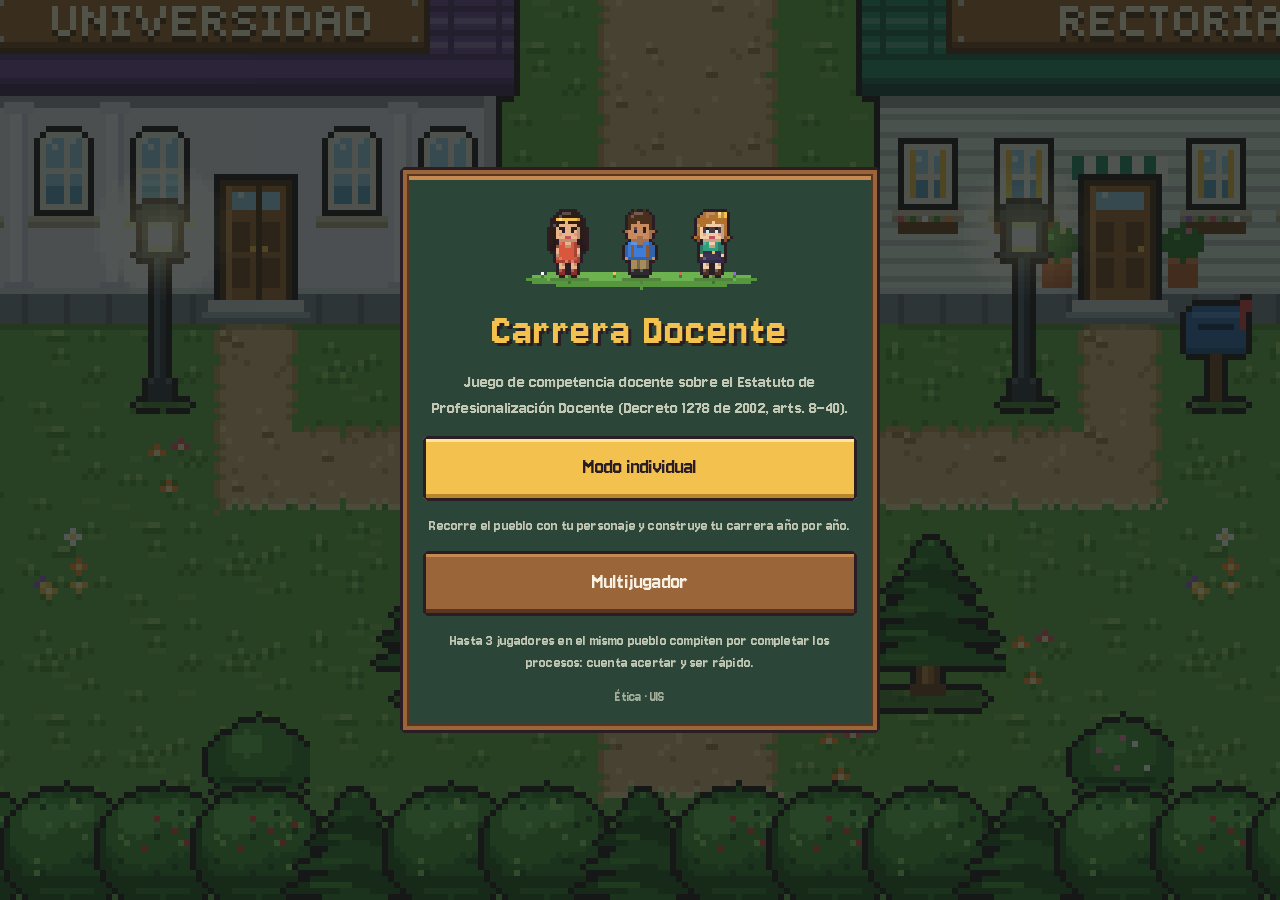
==== commit 4a4c613a: "Concurso con los pesos y el mínimo oficiales de la CNSC (2026) - Pesos de los Acuerdos CNSC de octub" ====
--- a/index.html
+++ b/index.html
@@ -6,7 +6,7 @@
   <meta name="theme-color" content="#17241f">
   <title>Carrera Docente — Estatuto de Profesionalización</title>
   <link rel="preload" href="lib/fuentes/jersey-10-latin-400-normal.woff2" as="font" type="font/woff2" crossorigin>
-  <link rel="stylesheet" href="estilos.css?v=20261116d">
+  <link rel="stylesheet" href="estilos.css?v=20261116e">
 </head>
 <body class="modo-mapa">
   <div id="juego"></div>
@@ -131,12 +131,12 @@
     </div>
   </section>
 
-  <script src="lib/phaser.min.js?v=20261116d"></script>
-  <script src="mapa.js?v=20261116d"></script>
-  <script src="contenido.js?v=20261116d"></script>
-  <script src="pixel.js?v=20261116d"></script>
-  <script src="comun.js?v=20261116d"></script>
-  <script src="sprites.js?v=20261116d"></script>
-  <script src="juego.js?v=20261116d"></script>
+  <script src="lib/phaser.min.js?v=20261116e"></script>
+  <script src="mapa.js?v=20261116e"></script>
+  <script src="contenido.js?v=20261116e"></script>
+  <script src="pixel.js?v=20261116e"></script>
+  <script src="comun.js?v=20261116e"></script>
+  <script src="sprites.js?v=20261116e"></script>
+  <script src="juego.js?v=20261116e"></script>
 </body>
 </html>
--- a/estilos.css
+++ b/estilos.css
@@ -500,6 +500,8 @@
   background: var(--pizarra);
 }
 .peso { display: inline-block; font-size: .72rem; font-weight: 400; padding: 0 6px; background: var(--madera); color: var(--tiza); border: 2px solid var(--contorno); margin-left: 2px; }
+.caracter { display: inline-block; font-size: .72rem; font-weight: 400; padding: 0 6px; background: rgba(246,241,227,.12); color: var(--tiza-suave); border: 2px solid var(--contorno); }
+.caracter.eliminatoria { background: var(--acento); color: var(--tinta); }
 .nivel { display: inline-block; padding: 0 6px; margin-left: 6px; background: var(--acento); color: var(--tinta); border: 2px solid var(--contorno); letter-spacing: .04em; }
 .motivo { display: block; font-size: .76rem; font-weight: 400; opacity: .9; margin-top: 4px; }
 .btn-curso { display: flex; flex-direction: column; gap: 4px; }
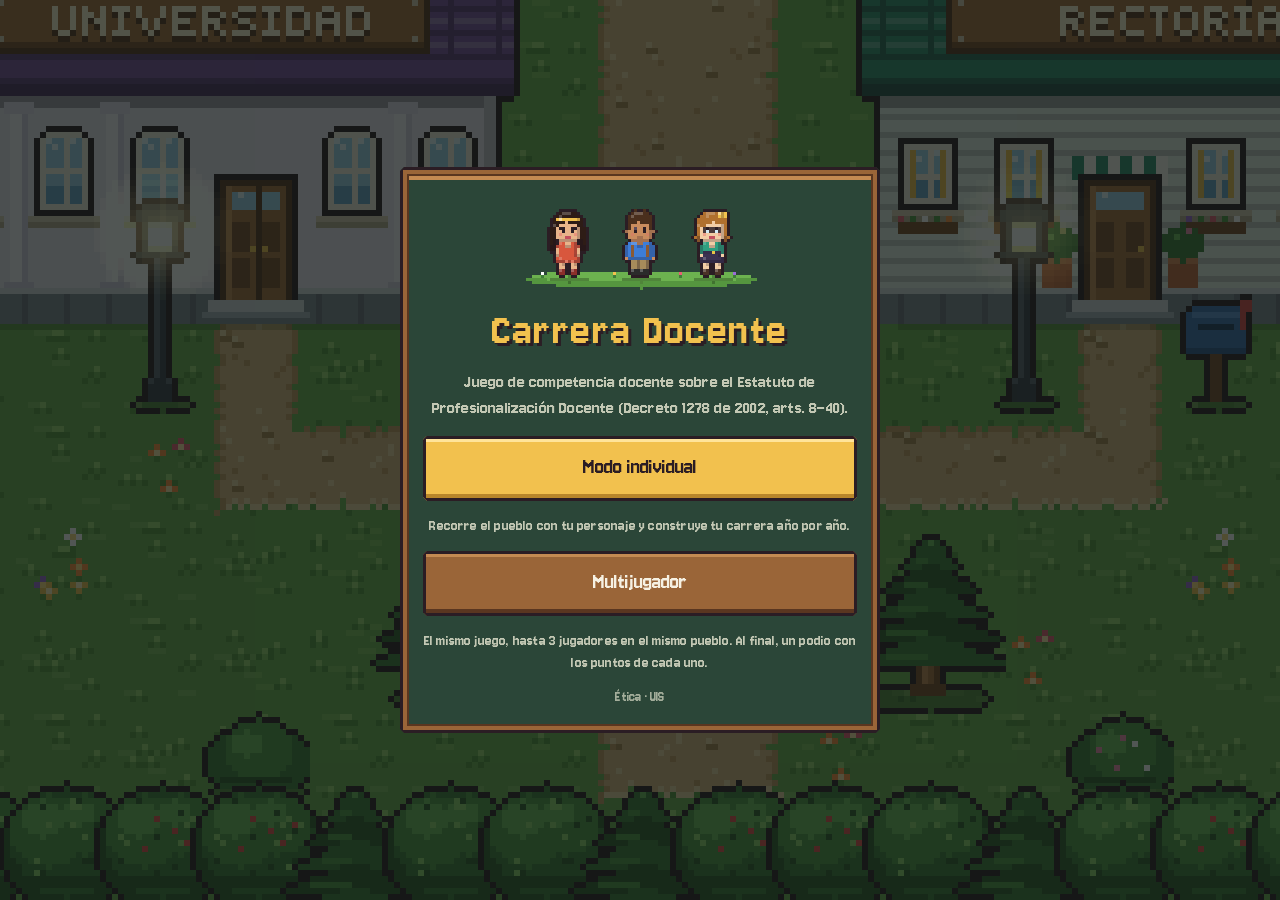
==== commit de554e68: "Un solo juego: el multijugador usa el modo individual - juego.js es el único juego. Expone ganchos (" ====
--- a/index.html
+++ b/index.html
@@ -6,7 +6,8 @@
   <meta name="theme-color" content="#17241f">
   <title>Carrera Docente — Estatuto de Profesionalización</title>
   <link rel="preload" href="lib/fuentes/jersey-10-latin-400-normal.woff2" as="font" type="font/woff2" crossorigin>
-  <link rel="stylesheet" href="estilos.css?v=20261116e">
+  <link rel="stylesheet" href="estilos.css?v=20261117b">
+  <link rel="stylesheet" href="multijugador.css?v=20261117b">
 </head>
 <body class="modo-mapa">
   <div id="juego"></div>
@@ -27,6 +28,8 @@
   </header>
 
   <div id="aviso"></div>
+  <!-- Multijugador: lista de espera al terminar el año (deja ver el mapa) -->
+  <aside id="espera-anio" class="espera-anio oculto"></aside>
 
   <!-- Interior de un edificio / carta -->
   <section id="interior" class="oculto">
@@ -51,8 +54,8 @@
       <p id="subtitulo" class="suave centrado"></p>
       <button id="btn-individual" class="btn-principal btn-grande">Modo individual</button>
       <p class="suave pequeno centrado">Recorre el pueblo con tu personaje y construye tu carrera año por año.</p>
-      <a href="multijugador.html" class="btn-secundario btn-enlace btn-grande">Multijugador</a>
-      <p class="suave pequeno centrado">Hasta 3 jugadores en el mismo pueblo compiten por completar los procesos: cuenta acertar y ser rápido.</p>
+      <button id="btn-multijugador" class="btn-secundario btn-grande">Multijugador</button>
+      <p class="suave pequeno centrado">El mismo juego, hasta 3 jugadores en el mismo pueblo. Al final, un podio con los puntos de cada uno.</p>
       <p id="creditos" class="pie"></p>
     </div>
   </section>
@@ -122,6 +125,7 @@
       <div class="icono-grande" id="fin-icono"></div>
       <h2 id="fin-titulo">Fin</h2>
       <p id="fin-texto" class="centrado"></p>
+      <div id="fin-extra"></div>
       <ul id="fin-indicadores" class="lista-articulos"></ul>
       <p class="suave">Tu trayectoria:</p>
       <ul id="fin-historial" class="historial"></ul>
@@ -131,12 +135,17 @@
     </div>
   </section>
 
-  <script src="lib/phaser.min.js?v=20261116e"></script>
-  <script src="mapa.js?v=20261116e"></script>
-  <script src="contenido.js?v=20261116e"></script>
-  <script src="pixel.js?v=20261116e"></script>
-  <script src="comun.js?v=20261116e"></script>
-  <script src="sprites.js?v=20261116e"></script>
-  <script src="juego.js?v=20261116e"></script>
+  <!-- Multijugador: sala, espera y menú (las arma multijugador.js) -->
+  <section id="mj-pantalla" class="pantalla oculto">
+    <div class="pantalla-caja" id="mj-caja"></div>
+  </section>
+  <script src="lib/phaser.min.js?v=20261117b"></script>
+  <script src="mapa.js?v=20261117b"></script>
+  <script src="contenido.js?v=20261117b"></script>
+  <script src="pixel.js?v=20261117b"></script>
+  <script src="comun.js?v=20261117b"></script>
+  <script src="sprites.js?v=20261117b"></script>
+  <script src="multijugador.js?v=20261117b"></script>
+  <script src="juego.js?v=20261117b"></script>
 </body>
 </html>
--- a/multijugador.css
+++ b/multijugador.css
@@ -0,0 +1,123 @@
+/* ======================= MULTIJUGADOR (pixel art) ======================= */
+
+/* Formularios de la sala */
+.etiqueta { font-size: 1rem; color: var(--acento); margin-top: 4px; letter-spacing: .04em; }
+.campo {
+  font: inherit; font-size: 20px; padding: 10px 12px 12px;
+  border: 3px solid var(--contorno); border-radius: 0;
+  background: var(--papel); color: var(--tinta);
+  box-shadow: inset 0 3px 0 0 var(--papel-osc);
+  width: 100%; -webkit-user-select: text; user-select: text;
+  clip-path: var(--muesca);
+}
+.campo:focus { outline: 3px solid var(--acento); outline-offset: -7px; }
+.campo.codigo { font-size: 1.9rem; letter-spacing: .35em; text-transform: uppercase; text-align: center; padding: 8px 12px 10px; }
+.btn-centrado { text-align: center; }
+.separador { display: flex; align-items: center; gap: 10px; color: var(--tiza-suave); font-size: .9rem; }
+.separador::before, .separador::after { content: ""; flex: 1; border-top: 3px dashed rgba(246, 241, 227, .22); }
+.pequeno-texto { font-size: .85rem; }
+
+/* Sala de espera */
+.sala-cabecera { display: flex; gap: 14px; align-items: center; }
+.sala-info { flex: 1; display: flex; flex-direction: column; gap: 6px; min-width: 0; }
+.codigo-grande { font-size: 3rem; letter-spacing: .2em; line-height: 1; color: var(--acento); text-shadow: 3px 3px 0 var(--contorno); }
+.qr { background: #fff; padding: 6px; width: 124px; flex-shrink: 0; border: 3px solid var(--contorno); box-shadow: inset 0 0 0 3px var(--madera); }
+.qr svg { width: 100%; height: auto; display: block; }
+@media (max-width: 340px) { .qr { width: 96px; } .codigo-grande { font-size: 2.3rem; } }
+
+.lista-jugadores { list-style: none; display: flex; flex-direction: column; gap: 6px; }
+.lista-jugadores li {
+  display: flex; align-items: center; gap: 10px; flex-wrap: wrap;
+  background: var(--pizarra-osc); border: 2px solid rgba(246, 241, 227, .18); padding: 6px 10px;
+}
+.lista-jugadores li.yo { border-color: var(--acento); }
+.lj-icono { display: flex; }
+.lj-icono .retrato-px { width: 32px; height: 26px; background: #8fce70; border: 2px solid var(--contorno); box-shadow: inset 0 -4px 0 0 #6cb24f; }
+.lj-icono .ico-px { width: 20px; height: 20px; }
+.lj-nombre { flex: 1; min-width: 0; font-size: 1.05rem; line-height: 1.15; }
+.lj-pj { color: var(--tiza-suave); font-size: .9rem; }
+
+.leyenda-ind { list-style: none; display: grid; gap: 4px; font-size: .85rem; color: var(--tiza-suave); background: var(--pizarra-osc); border: 2px solid rgba(246, 241, 227, .18); padding: 8px 10px; }
+.leyenda-ind li { display: flex; align-items: flex-start; gap: 7px; }
+.leyenda-ind .ico-px { width: 18px; height: 18px; margin-top: 1px; }
+.leyenda-ind b { font-weight: 400; color: var(--tiza); }
+
+.lista-personajes.compacta { gap: 8px; }
+.lista-personajes.compacta .tarjeta-personaje { padding: 10px 12px 12px; gap: 7px; }
+.lista-personajes.compacta .pj-inds { gap: 4px; }
+.tarjeta-personaje:disabled { opacity: .45; }
+.espera-host { display: flex; align-items: center; justify-content: center; gap: 6px; color: var(--acento); text-align: center; }
+.espera-host .ico-px { width: 20px; height: 20px; }
+
+/* Barra superior: puntos y ranking en vivo */
+.chip-puntos { color: var(--acento); border-color: var(--acento); }
+.ranking { display: flex; flex-wrap: wrap; gap: 4px; margin-top: 6px; }
+.chip.rk { font-size: .76rem; gap: 3px; white-space: nowrap; padding: 1px 6px 2px; }
+.chip.rk .retrato-px { width: 16px; height: 13px; image-rendering: pixelated; }
+.chip.rk .ico-px { width: 14px; height: 14px; }
+.chip.rk.yo { border-color: var(--acento); color: var(--acento); }
+.chip.rk.fuera { opacity: .4; text-decoration: line-through; }
+
+/* Bono por rapidez (no hay límite de tiempo: solo da más puntos si se responde rápido) */
+.rapidez {
+  display: flex; align-items: center; gap: 6px; align-self: flex-start;
+  padding: 3px 10px 4px; font-size: .95rem;
+  background: var(--acento); color: var(--tinta);
+  border: 3px solid var(--contorno); box-shadow: inset 0 -3px 0 0 var(--acento-osc);
+}
+.rapidez .ico-px { width: 16px; height: 16px; }
+.rapidez b { font-weight: 400; min-width: 2.2em; }
+.rapidez.agotado { background: var(--pizarra-osc); color: var(--tiza-suave); box-shadow: none; }
+.nota-puntos { color: var(--acento); font-size: 1rem; text-align: center; text-shadow: 2px 2px 0 var(--contorno); }
+
+/* Podio en la pantalla final */
+#fin-extra:empty { display: none; }
+#fin-extra { display: flex; flex-direction: column; gap: 10px; }
+
+/* Podio */
+.podio-mj { display: flex; flex-direction: column; gap: 10px; }
+.puesto-mj {
+  display: grid; grid-template-columns: auto auto minmax(0, 1fr); align-items: center; gap: 4px 10px;
+  background: var(--pizarra-2); padding: 10px 12px;
+  border: 3px solid var(--contorno); clip-path: var(--muesca);
+  box-shadow: inset 0 -4px 0 0 var(--pizarra-osc);
+}
+.puesto-mj.p1 { background: #4a6a3a; box-shadow: inset 0 0 0 3px var(--acento), inset 0 -4px 0 0 var(--pizarra-osc); }
+.puesto-mj.yo .puesto-nombre { color: var(--acento); }
+.puesto-mj .medalla { min-width: 34px; display: flex; justify-content: center; font-size: 1.4rem; }
+.puesto-mj .pj-retrato { padding: 2px 4px 0; }
+.puesto-info { min-width: 0; display: flex; flex-direction: column; gap: 2px; }
+.puesto-nombre { font-size: 1.25rem; line-height: 1.15; }
+.puesto-nombre .tu { font-size: .9rem; color: var(--tiza-suave); }
+.puesto-detalle { grid-column: 1 / -1; font-size: .82rem; color: var(--tiza-suave); border-top: 2px dashed rgba(246, 241, 227, .18); padding-top: 5px; }
+.puesto-total { font-size: 1.3rem; color: var(--acento); white-space: nowrap; text-shadow: 2px 2px 0 var(--contorno); }
+
+@media (orientation: landscape) and (max-height: 500px) {
+  .ranking { order: 3; width: 100%; margin-top: 3px; }
+  .chip.rk { font-size: .7rem; padding: 0 6px; }
+}
+
+/* Lista de espera al terminar el año: tarjeta abajo, el mapa sigue a la vista */
+.espera-anio {
+  position: fixed;
+  left: 50%;
+  bottom: max(12px, env(safe-area-inset-bottom));
+  transform: translateX(-50%);
+  z-index: 12;
+  width: min(94vw, 440px);
+  display: flex; flex-direction: column; gap: 6px;
+  padding: 10px 14px 12px;
+  background: var(--pizarra);
+  border: 3px solid var(--contorno);
+  box-shadow: inset 0 0 0 3px var(--madera), inset 0 4px 0 3px var(--madera-clara), 0 4px 0 0 rgba(0,0,0,.3);
+  clip-path: var(--muesca);
+}
+.espera-titulo { display: flex; align-items: center; gap: 8px; color: var(--acento); font-size: 1.1rem; text-shadow: 2px 2px 0 var(--contorno); }
+.espera-titulo .ico-px { width: 22px; height: 22px; }
+.espera-lista { list-style: none; display: flex; flex-direction: column; gap: 3px; font-size: .95rem; }
+.espera-lista li { display: flex; align-items: center; gap: 7px; }
+.espera-lista li .ico-px { width: 16px; height: 16px; }
+.espera-lista li small { margin-left: auto; color: var(--tiza-suave); font-size: .82rem; }
+.espera-lista li.listo span { color: var(--bien); }
+.espera-nota { font-size: .8rem; color: var(--tiza-suave); }
+.espera-anio .btn-secundario { padding: 8px 10px 10px; font-size: .95rem; }
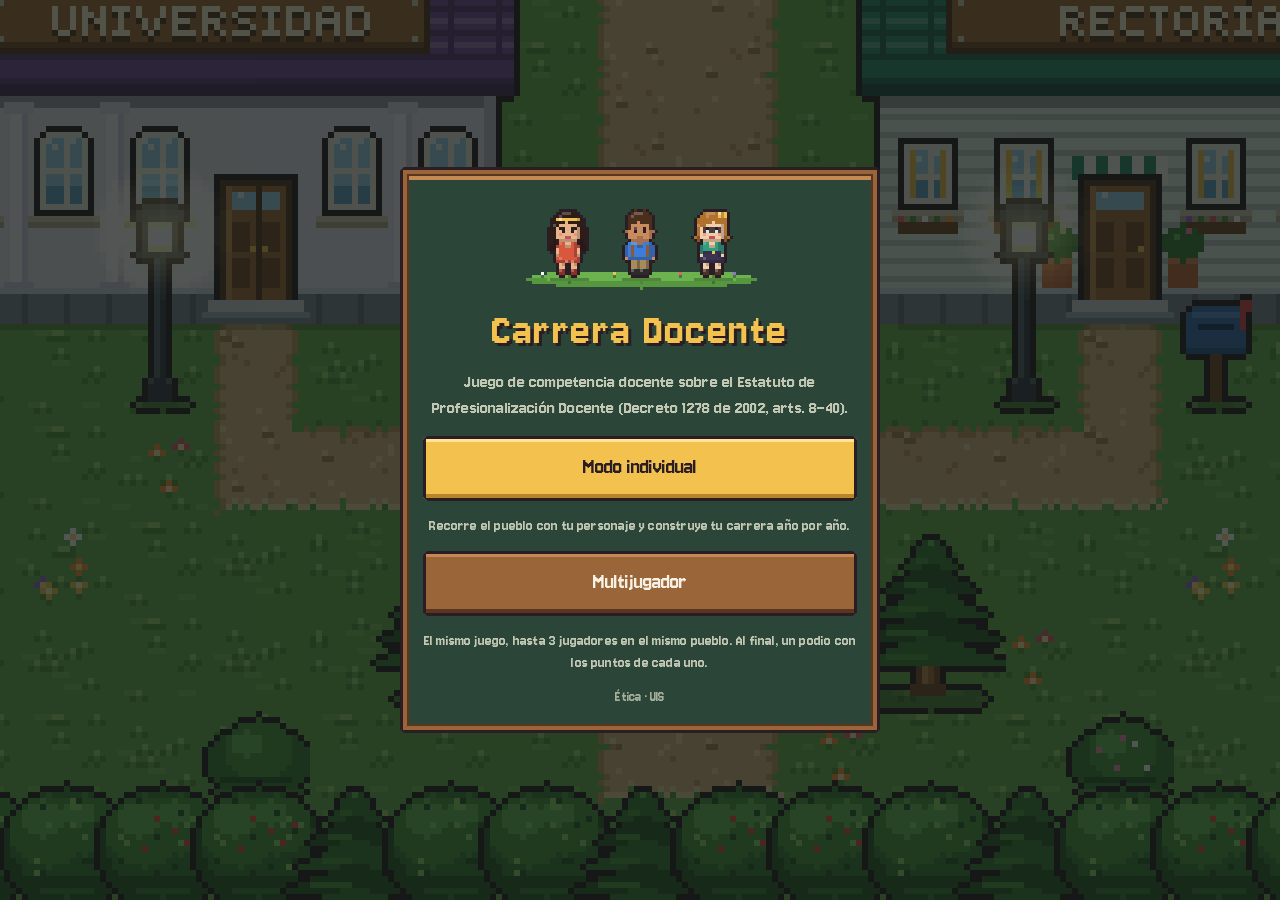
==== commit b3896eba: "Banco de preguntas del grupo en el juego - 62 fichas del PDF "Banco de preguntas" (concurso, colegio" ====
--- a/index.html
+++ b/index.html
@@ -6,8 +6,8 @@
   <meta name="theme-color" content="#17241f">
   <title>Carrera Docente — Estatuto de Profesionalización</title>
   <link rel="preload" href="lib/fuentes/jersey-10-latin-400-normal.woff2" as="font" type="font/woff2" crossorigin>
-  <link rel="stylesheet" href="estilos.css?v=20261117b">
-  <link rel="stylesheet" href="multijugador.css?v=20261117b">
+  <link rel="stylesheet" href="estilos.css?v=20261117c">
+  <link rel="stylesheet" href="multijugador.css?v=20261117c">
 </head>
 <body class="modo-mapa">
   <div id="juego"></div>
@@ -139,13 +139,13 @@
   <section id="mj-pantalla" class="pantalla oculto">
     <div class="pantalla-caja" id="mj-caja"></div>
   </section>
-  <script src="lib/phaser.min.js?v=20261117b"></script>
-  <script src="mapa.js?v=20261117b"></script>
-  <script src="contenido.js?v=20261117b"></script>
-  <script src="pixel.js?v=20261117b"></script>
-  <script src="comun.js?v=20261117b"></script>
-  <script src="sprites.js?v=20261117b"></script>
-  <script src="multijugador.js?v=20261117b"></script>
-  <script src="juego.js?v=20261117b"></script>
+  <script src="lib/phaser.min.js?v=20261117c"></script>
+  <script src="mapa.js?v=20261117c"></script>
+  <script src="contenido.js?v=20261117c"></script>
+  <script src="pixel.js?v=20261117c"></script>
+  <script src="comun.js?v=20261117c"></script>
+  <script src="sprites.js?v=20261117c"></script>
+  <script src="multijugador.js?v=20261117c"></script>
+  <script src="juego.js?v=20261117c"></script>
 </body>
 </html>
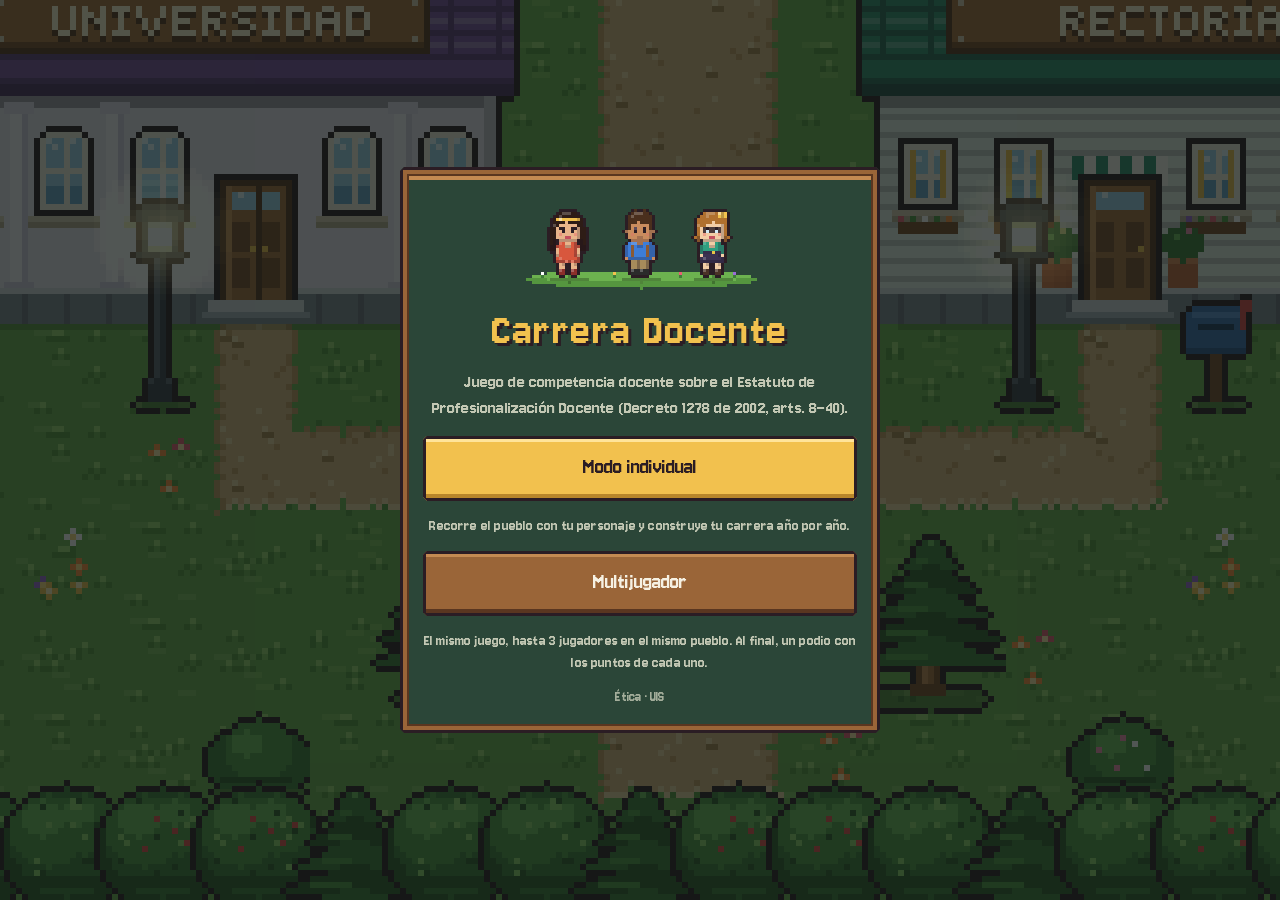
==== commit b2eef1ed: "Bibliotecario del estatuto, pedagogía obligatoria y arreglos de la prueba - Bibliotecario en la plaz" ====
--- a/index.html
+++ b/index.html
@@ -6,8 +6,8 @@
   <meta name="theme-color" content="#17241f">
   <title>Carrera Docente — Estatuto de Profesionalización</title>
   <link rel="preload" href="lib/fuentes/jersey-10-latin-400-normal.woff2" as="font" type="font/woff2" crossorigin>
-  <link rel="stylesheet" href="estilos.css?v=20261117c">
-  <link rel="stylesheet" href="multijugador.css?v=20261117c">
+  <link rel="stylesheet" href="estilos.css?v=20261117f">
+  <link rel="stylesheet" href="multijugador.css?v=20261117f">
 </head>
 <body class="modo-mapa">
   <div id="juego"></div>
@@ -139,13 +139,13 @@
   <section id="mj-pantalla" class="pantalla oculto">
     <div class="pantalla-caja" id="mj-caja"></div>
   </section>
-  <script src="lib/phaser.min.js?v=20261117c"></script>
-  <script src="mapa.js?v=20261117c"></script>
-  <script src="contenido.js?v=20261117c"></script>
-  <script src="pixel.js?v=20261117c"></script>
-  <script src="comun.js?v=20261117c"></script>
-  <script src="sprites.js?v=20261117c"></script>
-  <script src="multijugador.js?v=20261117c"></script>
-  <script src="juego.js?v=20261117c"></script>
+  <script src="lib/phaser.min.js?v=20261117f"></script>
+  <script src="mapa.js?v=20261117f"></script>
+  <script src="contenido.js?v=20261117f"></script>
+  <script src="pixel.js?v=20261117f"></script>
+  <script src="comun.js?v=20261117f"></script>
+  <script src="sprites.js?v=20261117f"></script>
+  <script src="multijugador.js?v=20261117f"></script>
+  <script src="juego.js?v=20261117f"></script>
 </body>
 </html>
--- a/estilos.css
+++ b/estilos.css
@@ -354,6 +354,33 @@
 .art-titulo { display: flex; align-items: center; gap: 7px; font-weight: 400; font-size: .82rem; letter-spacing: .04em; text-transform: uppercase; color: #7a4f1a; }
 .tarjeta-articulo p { margin-top: 6px; }
 
+/* Artículo relacionado (antes de responder) */
+.relacionado {
+  display: flex; align-items: flex-start; gap: 8px;
+  padding: 7px 10px; font-size: .9rem; line-height: 1.3;
+  background: rgba(246,241,227,.08); color: var(--tiza);
+  border: 2px dashed rgba(246,241,227,.35);
+}
+.relacionado .ico-px { flex: none; margin-top: 2px; }
+.relacionado b { font-weight: 400; color: var(--acento); }
+
+/* Enciclopedia del estatuto (el bibliotecario) */
+.art-enciclopedia {
+  background: var(--papel); color: var(--tinta);
+  border: 3px solid var(--contorno);
+  box-shadow: inset 0 -3px 0 0 var(--papel-osc);
+}
+.art-enciclopedia summary {
+  cursor: pointer; padding: 9px 12px; font-size: .95rem; line-height: 1.25;
+  list-style: none; display: flex; gap: 6px; align-items: baseline;
+}
+.art-enciclopedia summary::-webkit-details-marker { display: none; }
+.art-enciclopedia summary::before { content: "+"; color: #7a4f1a; width: 1em; flex: none; }
+.art-enciclopedia[open] summary::before { content: "−"; }
+.art-enciclopedia summary b { font-weight: 400; color: #7a4f1a; white-space: nowrap; }
+.art-enciclopedia.visto summary::after { content: "✓"; margin-left: auto; color: #2f7a3a; }
+.art-enciclopedia p { padding: 0 12px 11px 30px; font-size: .92rem; line-height: 1.38; }
+
 .efectos { display: flex; flex-wrap: wrap; gap: 6px; }
 .efecto { display: inline-flex; align-items: center; gap: 5px; font-weight: 400; padding: 3px 9px; font-size: .85rem; border: 2px solid var(--contorno); }
 .efecto.positivo { background: #c9eebd; color: #1f5a2a; }
